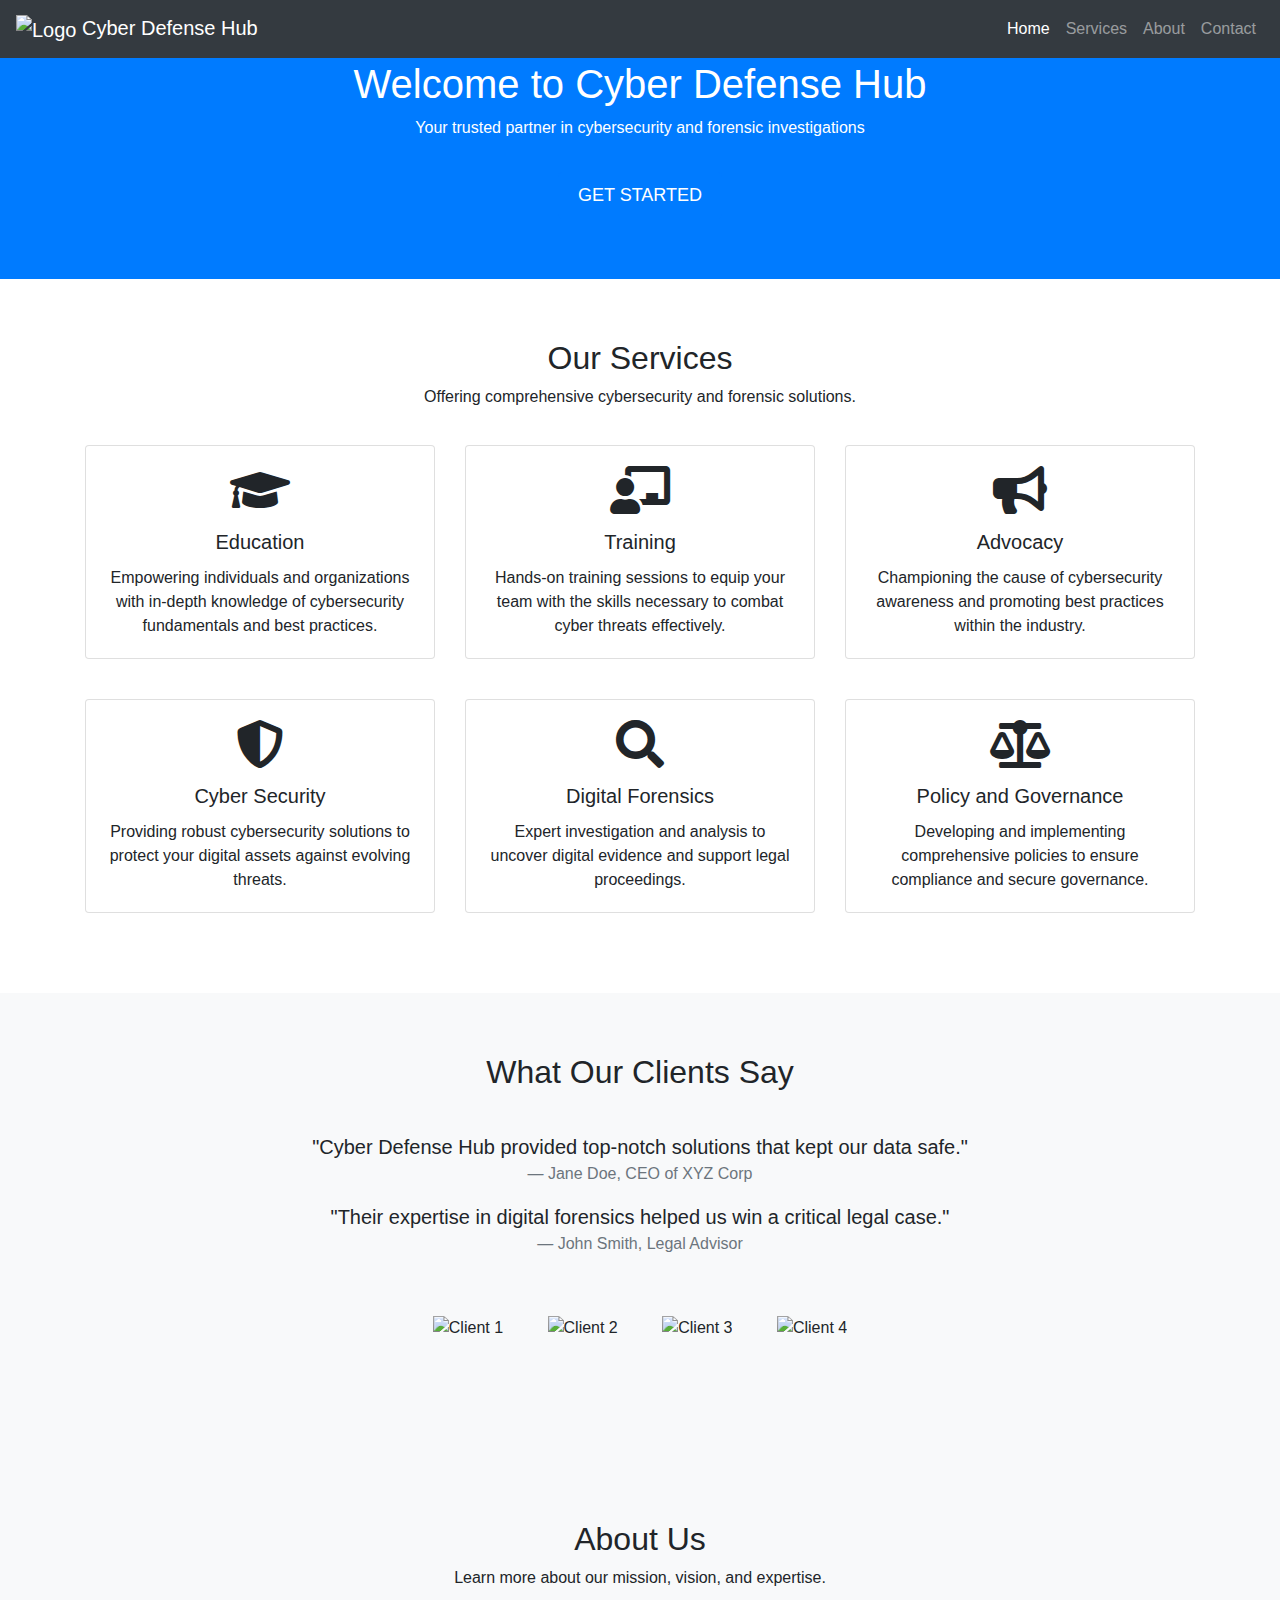
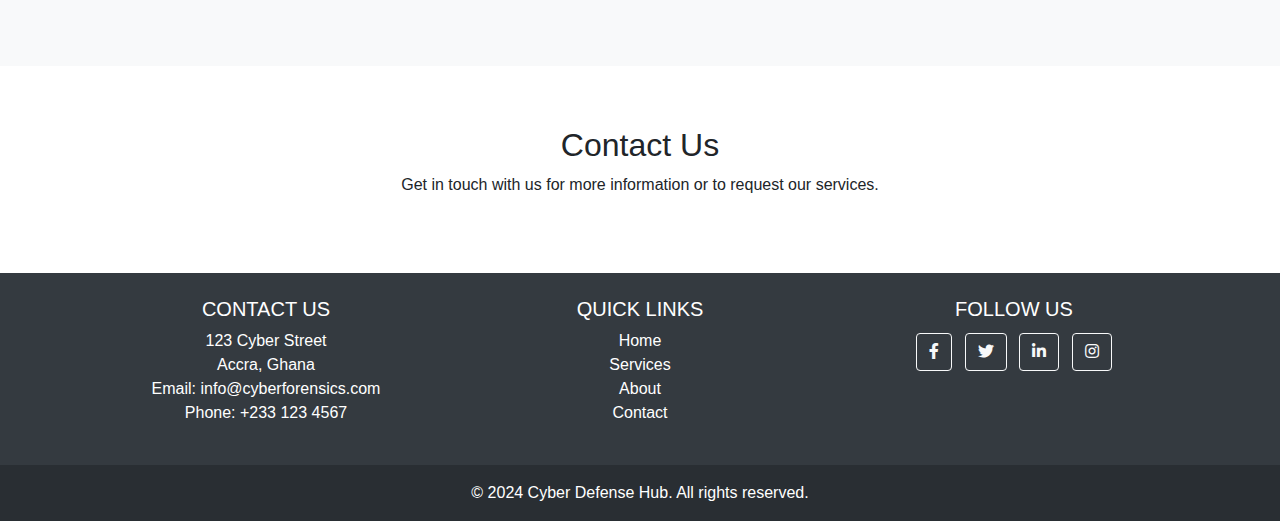
==== index.html @ 9f2978d5 "Updated main files" ====
<!DOCTYPE html>
<html lang="en">
<head>
    <meta charset="UTF-8">
    <meta name="viewport" content="width=device-width, initial-scale=1.0">
    <title>Cyber Defense Hub</title>
    <link rel="stylesheet" href="https://stackpath.bootstrapcdn.com/bootstrap/4.5.2/css/bootstrap.min.css">
    <link rel="stylesheet" href="https://cdnjs.cloudflare.com/ajax/libs/font-awesome/5.15.3/css/all.min.css">
    <link rel="stylesheet" href="style.css">

</head>
<body data-spy="scroll" data-target="#navbar" data-offset="70">

    <!-- Navbar -->
    <nav id="navbar" class="navbar navbar-expand-lg navbar-dark bg-dark fixed-top">
        <a class="navbar-brand" href="#"><img src="your-logo.png" alt="Logo" width="30" height="30"> Cyber Defense Hub</a>
        <button class="navbar-toggler" type="button" data-toggle="collapse" data-target="#navbarNav" aria-controls="navbarNav" aria-expanded="false" aria-label="Toggle navigation">
            <span class="navbar-toggler-icon"></span>
        </button>
        <div class="collapse navbar-collapse" id="navbarNav">
            <ul class="navbar-nav ml-auto">
                <li class="nav-item"><a class="nav-link" href="#home">Home</a></li>
                <li class="nav-item"><a class="nav-link" href="#services">Services</a></li>
                <li class="nav-item"><a class="nav-link" href="#about">About</a></li>
                <li class="nav-item"><a class="nav-link" href="#contact">Contact</a></li>
            </ul>
        </div>
    </nav>

    <!-- Sections -->
    <section id="home" class="bg-primary text-white text-center">
        <div class="container">
            <h1>Welcome to Cyber Defense Hub</h1>
            <p>Your trusted partner in cybersecurity and forensic investigations</p>
            <button class="cta-button mt-3">Get Started</button>
        </div>
    </section>
    <section id="services" class="text-center">
        <div class="container">
            <h2>Our Services</h2>
            <p>Offering comprehensive cybersecurity and forensic solutions.</p>
            <div class="row">
                <div class="col-md-4">
                    <div class="card">
                        <div class="card-body">
                            <i class="fas fa-graduation-cap fa-3x mb-3"></i>
                            <h5 class="card-title">Education</h5>
                            <p class="card-text">Empowering individuals and organizations with in-depth knowledge of cybersecurity fundamentals and best practices.</p>
                        </div>
                    </div>
                </div>
                <div class="col-md-4">
                    <div class="card">
                        <div class="card-body">
                            <i class="fas fa-chalkboard-teacher fa-3x mb-3"></i>
                            <h5 class="card-title">Training</h5>
                            <p class="card-text">Hands-on training sessions to equip your team with the skills necessary to combat cyber threats effectively.</p>
                        </div>
                    </div>
                </div>
                <div class="col-md-4">
                    <div class="card">
                        <div class="card-body">
                            <i class="fas fa-bullhorn fa-3x mb-3"></i>
                            <h5 class="card-title">Advocacy</h5>
                            <p class="card-text">Championing the cause of cybersecurity awareness and promoting best practices within the industry.</p>
                        </div>
                    </div>
                </div>
                <div class="col-md-4">
                    <div class="card">
                        <div class="card-body">
                            <i class="fas fa-shield-alt fa-3x mb-3"></i>
                            <h5 class="card-title">Cyber Security</h5>
                            <p class="card-text">Providing robust cybersecurity solutions to protect your digital assets against evolving threats.</p>
                        </div>
                    </div>
                </div>
                <div class="col-md-4">
                    <div class="card">
                        <div class="card-body">
                            <i class="fas fa-search fa-3x mb-3"></i>
                            <h5 class="card-title">Digital Forensics</h5>
                            <p class="card-text">Expert investigation and analysis to uncover digital evidence and support legal proceedings.</p>
                        </div>
                    </div>
                </div>
                <div class="col-md-4">
                    <div class="card">
                        <div class="card-body">
                            <i class="fas fa-balance-scale fa-3x mb-3"></i>
                            <h5 class="card-title">Policy and Governance</h5>
                            <p class="card-text">Developing and implementing comprehensive policies to ensure compliance and secure governance.</p>
                        </div>
                    </div>
                </div>
            </div>
        </div>
    </section>

     <!-- Social Proof -->
     <section id="social-proof" class="text-center bg-light">
        <div class="container">
            <h2>What Our Clients Say</h2>
            <div class="testimonials">
                <blockquote class="blockquote">
                    <p class="mb-0">"Cyber Defense Hub provided top-notch solutions that kept our data safe."</p>
                    <footer class="blockquote-footer">Jane Doe, CEO of XYZ Corp</footer>
                </blockquote>
                <blockquote class="blockquote">
                    <p class="mb-0">"Their expertise in digital forensics helped us win a critical legal case."</p>
                    <footer class="blockquote-footer">John Smith, Legal Advisor</footer>
                </blockquote>
            </div>
            <div class="client-logos">
                <img src="client-logo1.png" alt="Client 1">
                <img src="client-logo2.png" alt="Client 2">
                <img src="client-logo3.png" alt="Client 3">
                <img src="client-logo4.png" alt="Client 4">
            </div>
        </div>
    </section>

    <section id="about" class="bg-light text-center">
        <div class="container">
            <h2>About Us</h2>
            <p>Learn more about our mission, vision, and expertise.</p>
            <!-- Add more details here -->
        </div>
    </section>
    <section id="contact" class="text-center">
        <div class="container">
            <h2>Contact Us</h2>
            <p>Get in touch with us for more information or to request our services.</p>
            <!-- Add more details here -->
        </div>
    </section>

    <!-- Footer -->
<footer class="bg-dark text-white text-center text-lg-start">
    <div class="container p-4">
        <div class="row">
            <!-- Contact Information -->
            <div class="col-lg-4 col-md-6 mb-4 mb-md-0">
                <h5 class="text-uppercase">Contact Us</h5>
                <p>
                    123 Cyber Street<br>
                    Accra, Ghana<br>
                    Email: info@cyberforensics.com<br>
                    Phone: +233 123 4567
                </p>
            </div>

            <!-- Quick Links -->
            <div class="col-lg-4 col-md-6 mb-4 mb-md-0">
                <h5 class="text-uppercase">Quick Links</h5>
                <ul class="list-unstyled mb-0">
                    <li><a href="#home" class="text-white">Home</a></li>
                    <li><a href="#services" class="text-white">Services</a></li>
                    <li><a href="#about" class="text-white">About</a></li>
                    <li><a href="#contact" class="text-white">Contact</a></li>
                </ul>
            </div>

            <!-- Social Media Links -->
            <div class="col-lg-4 col-md-12 mb-4 mb-md-0">
                <h5 class="text-uppercase">Follow Us</h5>
                <a href="#" class="btn btn-outline-light btn-floating m-1" role="button"><i class="fab fa-facebook-f"></i></a>
                <a href="#" class="btn btn-outline-light btn-floating m-1" role="button"><i class="fab fa-twitter"></i></a>
                <a href="#" class="btn btn-outline-light btn-floating m-1" role="button"><i class="fab fa-linkedin-in"></i></a>
                <a href="#" class="btn btn-outline-light btn-floating m-1" role="button"><i class="fab fa-instagram"></i></a>
            </div>
        </div>
    </div>

    <div class="text-center p-3" style="background-color: rgba(0, 0, 0, 0.2);">
        © 2024 Cyber Defense Hub. All rights reserved.
    </div>
</footer>

<!-- FontAwesome -->
<script src="https://kit.fontawesome.com/a076d05399.js" crossorigin="anonymous"></script>

    <!-- Bootstrap JS and dependencies -->
    <script src="https://code.jquery.com/jquery-3.5.1.slim.min.js"></script>
    <script src="https://cdn.jsdelivr.net/npm/@popperjs/core@2.9.2/dist/umd/popper.min.js"></script>
    <script src="https://stackpath.bootstrapcdn.com/bootstrap/4.5.2/js/bootstrap.min.js"></script>
</body>
</html>
---- style.css ----
body {
    position: relative;
}
section {
    padding: 60px 0;
}
.card {
    margin: 20px 0;
}
.cta-button {
    background-color: #007bff;
    color: white;
    padding: 10px 20px;
    font-size: 18px;
    border: none;
    border-radius: 5px;
    text-transform: uppercase;
}
.testimonials, .client-logos {
    margin: 40px 0;
}
.client-logos img {
    max-width: 100px;
    margin: 20px;
}
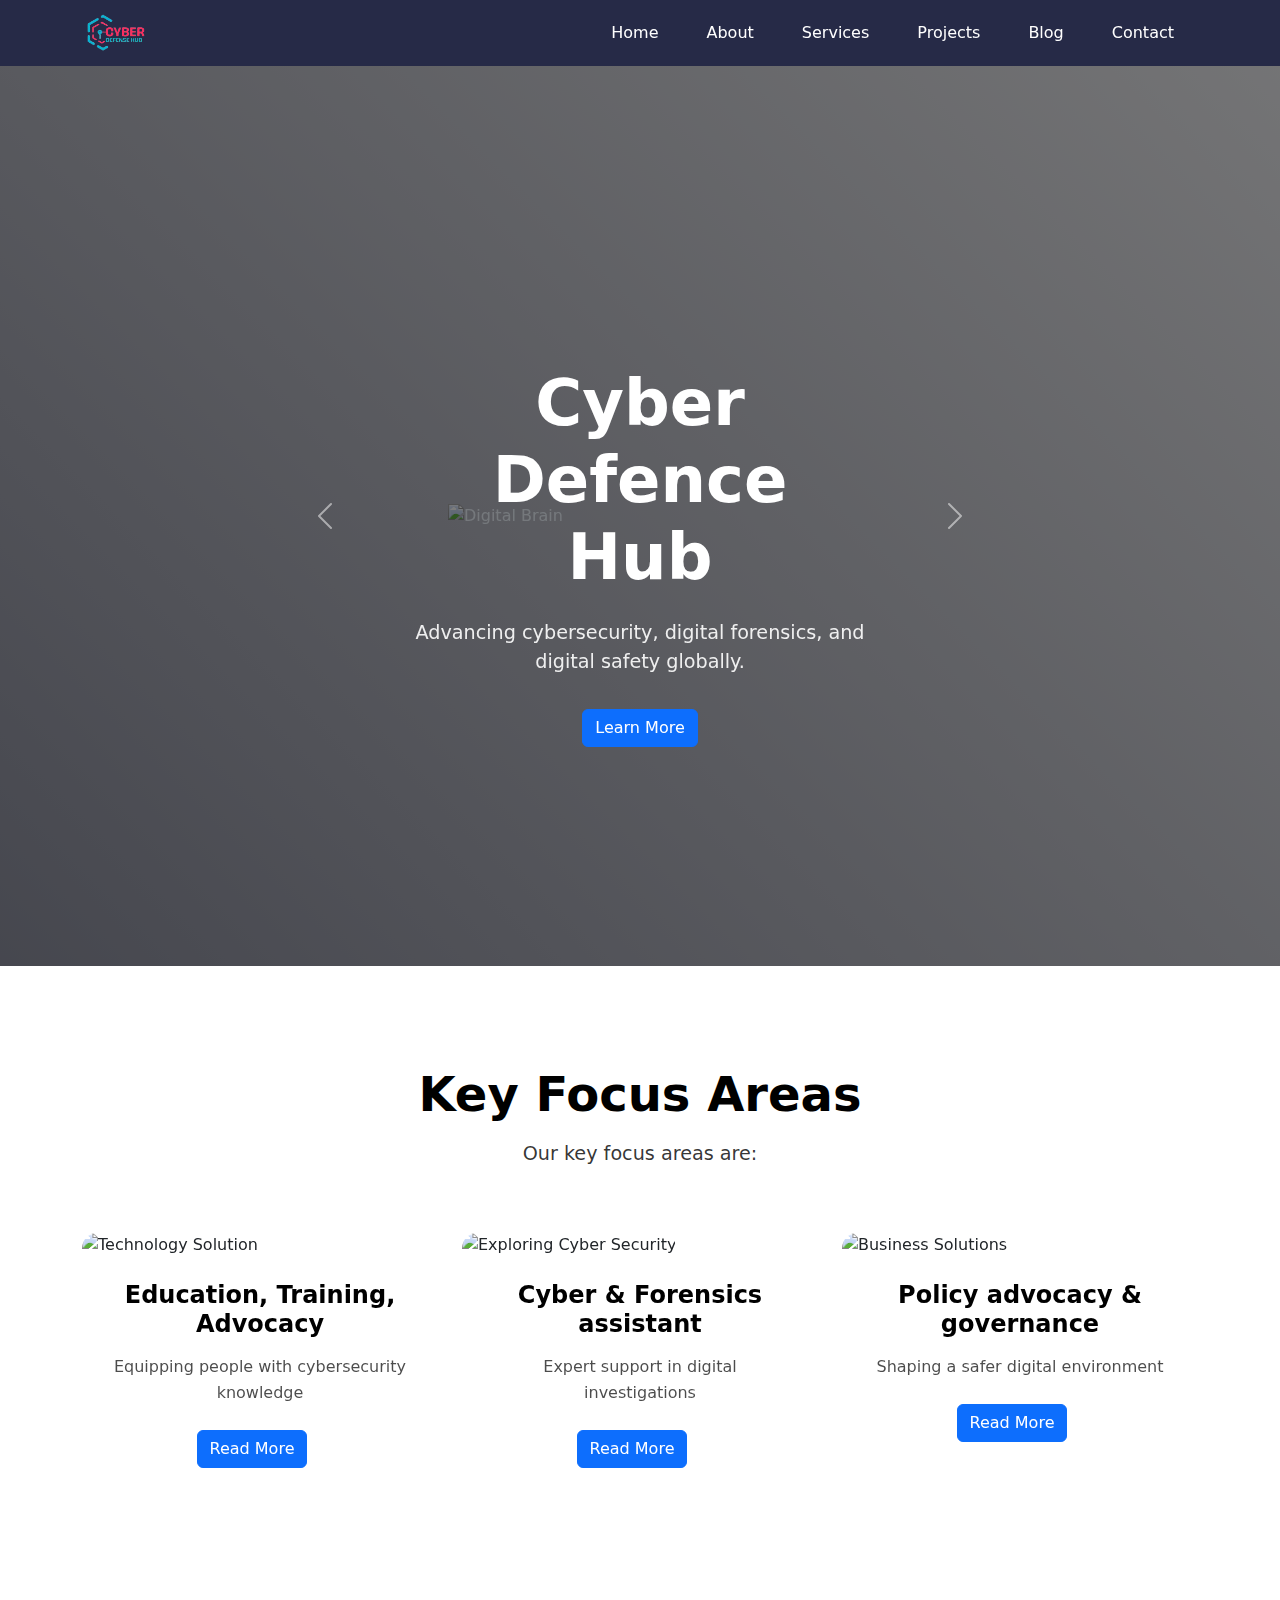
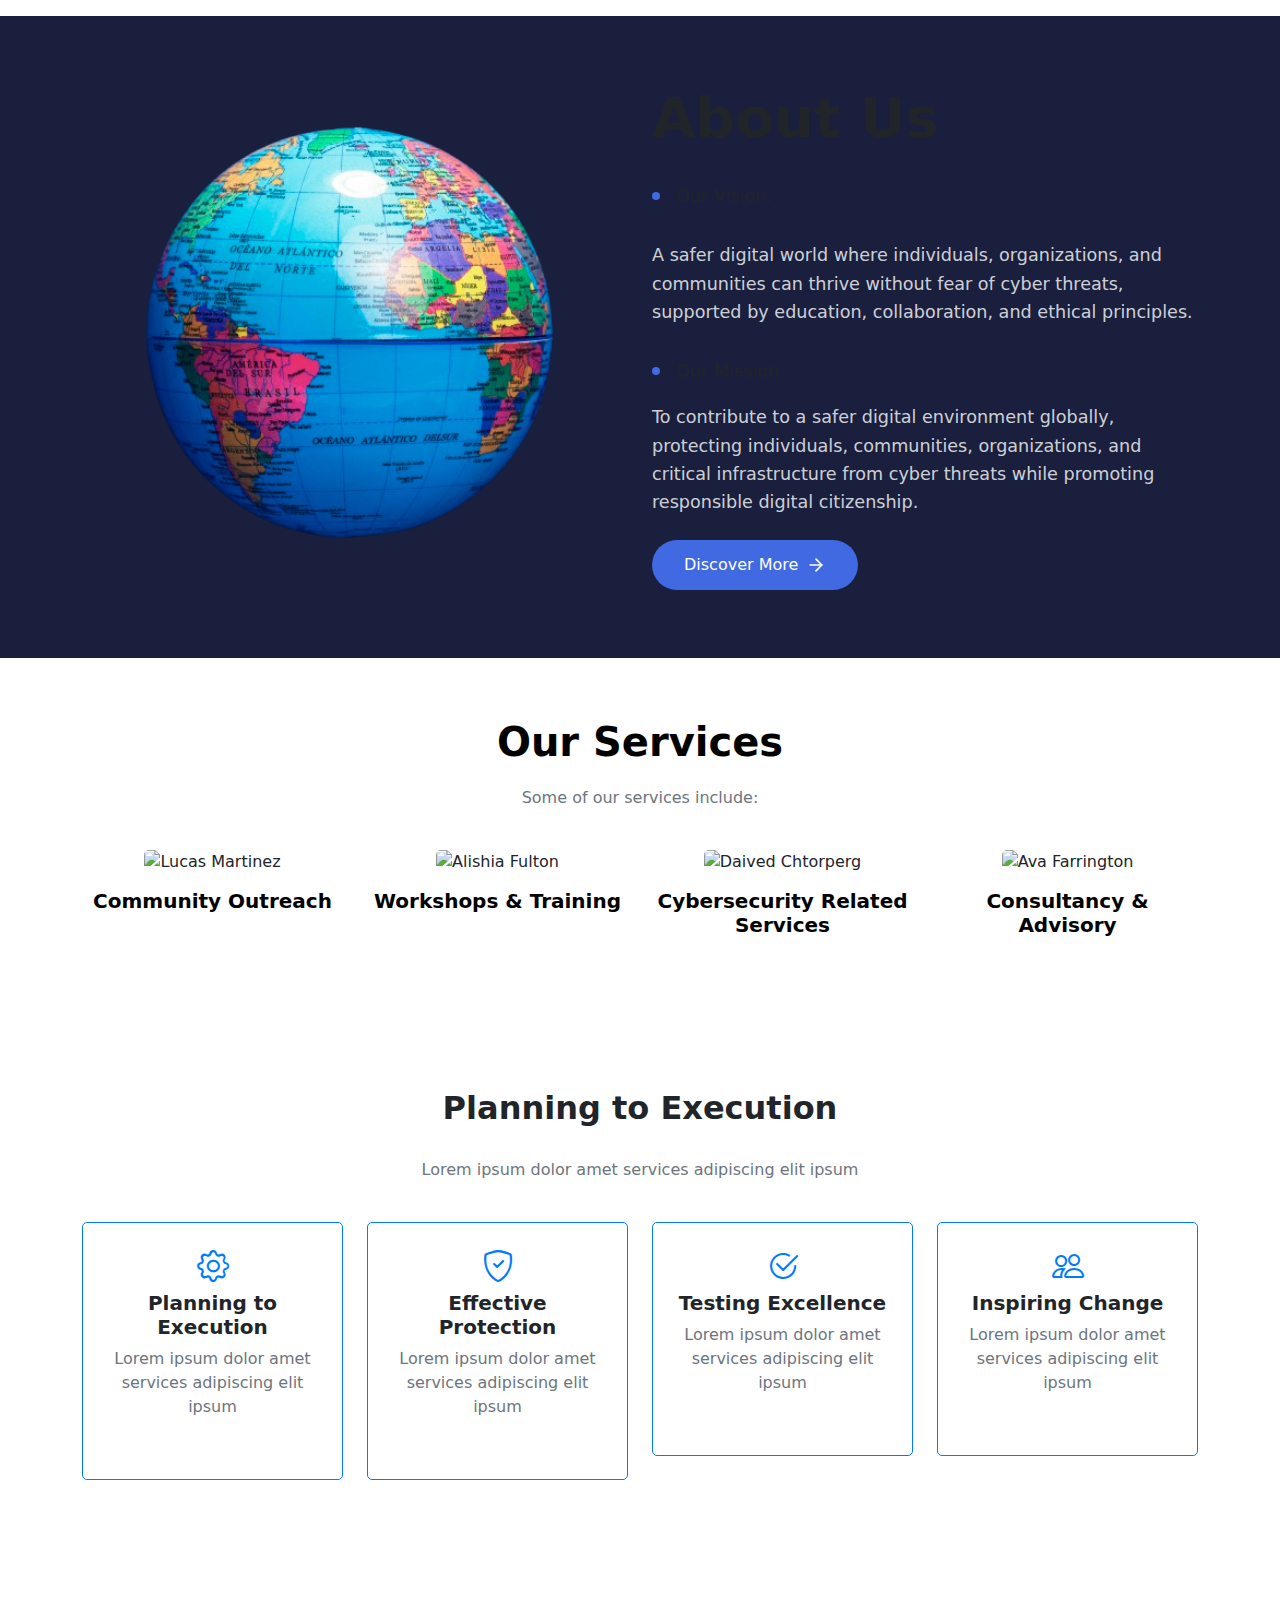
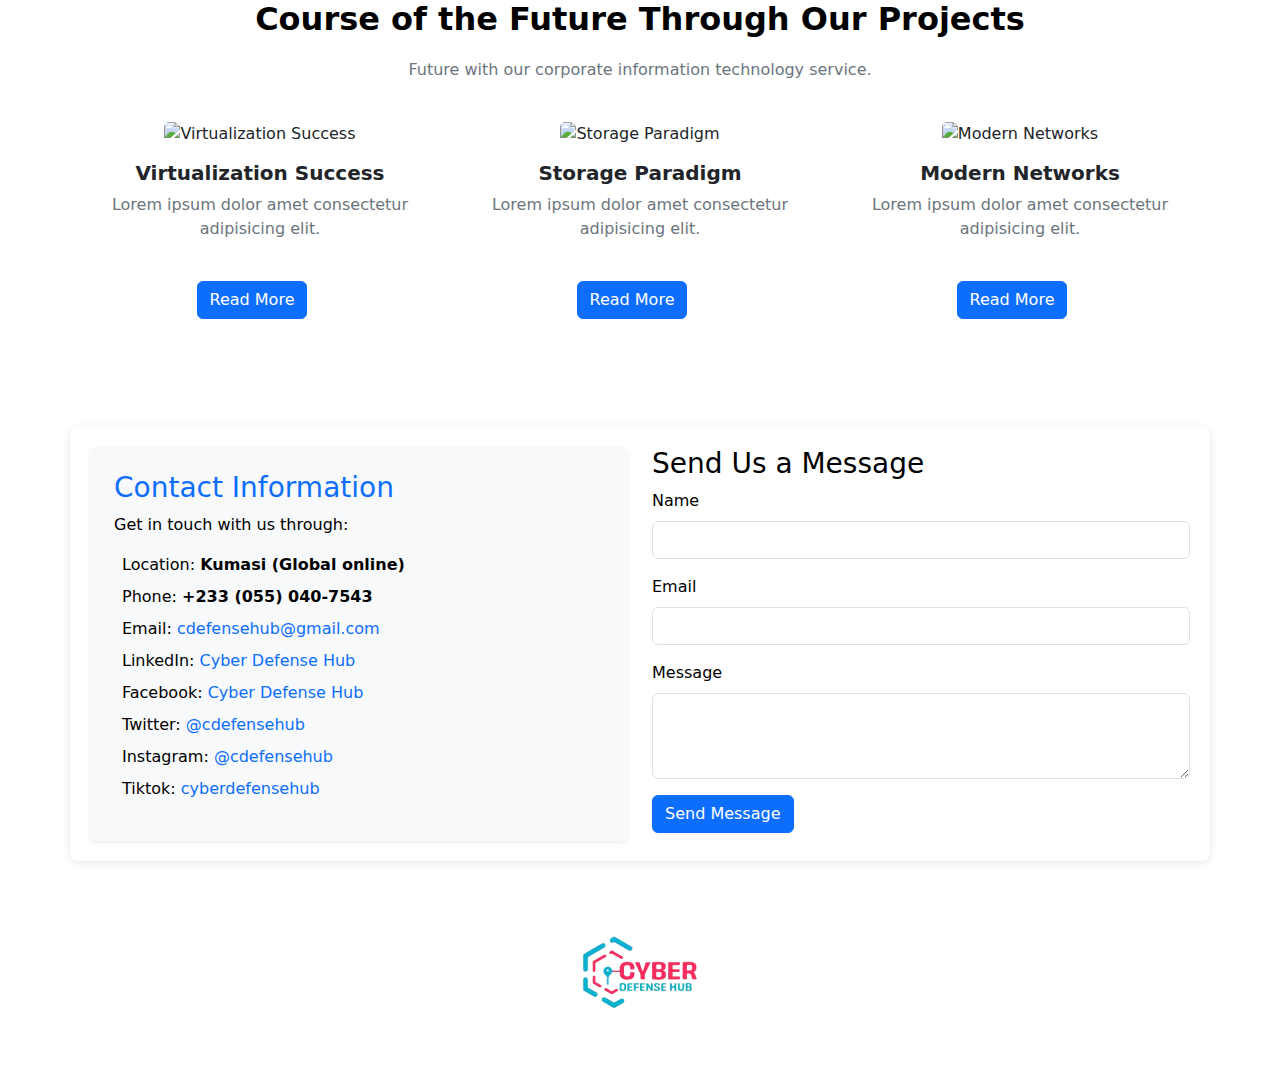
==== commit 6ff1a461: "Updated name of index file" ====
--- a/index.html
+++ b/index.html
@@ -1,189 +1,460 @@
 <!DOCTYPE html>
 <html lang="en">
+
 <head>
     <meta charset="UTF-8">
     <meta name="viewport" content="width=device-width, initial-scale=1.0">
-    <title>Cyber Defense Hub</title>
-    <link rel="stylesheet" href="https://stackpath.bootstrapcdn.com/bootstrap/4.5.2/css/bootstrap.min.css">
-    <link rel="stylesheet" href="https://cdnjs.cloudflare.com/ajax/libs/font-awesome/5.15.3/css/all.min.css">
+    <title>Cyber Defence Hub - Protecting Digital Futures</title>
+    <!-- Bootstrap CSS -->
+    <link href="https://cdn.jsdelivr.net/npm/bootstrap@5.3.0/dist/css/bootstrap.min.css" rel="stylesheet">
+    <!-- Custom CSS -->
     <link rel="stylesheet" href="style.css">
-
+    <!-- Add Quicksand Font -->
+    <link href="https://fonts.googleapis.com/css2?family=Quicksand:wght@300;400;500;700&display=swap" rel="stylesheet">
+
+    </style>
 </head>
-<body data-spy="scroll" data-target="#navbar" data-offset="70">
-
-    <!-- Navbar -->
-    <nav id="navbar" class="navbar navbar-expand-lg navbar-dark bg-dark fixed-top">
-        <a class="navbar-brand" href="#"><img src="your-logo.png" alt="Logo" width="30" height="30"> Cyber Defense Hub</a>
-        <button class="navbar-toggler" type="button" data-toggle="collapse" data-target="#navbarNav" aria-controls="navbarNav" aria-expanded="false" aria-label="Toggle navigation">
-            <span class="navbar-toggler-icon"></span>
+
+<body>
+    <!-- Navigation -->
+    <nav class="navbar navbar-expand-lg navbar-dark">
+        <div class="container">
+            <a class="navbar-brand" href="#">
+                <img src="img/logo.png" alt="Cyber Defence Hub Logo">
+            </a>
+            <button class="navbar-toggler" type="button" data-bs-toggle="collapse" data-bs-target="#navbarNav">
+                <span class="navbar-toggler-icon"></span>
+            </button>
+            <div class="collapse navbar-collapse" id="navbarNav">
+                <ul class="navbar-nav ms-auto">
+                    <li class="nav-item">
+                        <a class="nav-link active" href="#">Home</a>
+                    </li>
+                    <li class="nav-item">
+                        <a class="nav-link" href="#about-section">About</a>
+                    </li>
+                    <li class="nav-item">
+                        <a class="nav-link" href="#services-section">Services</a>
+                    </li>
+                    <li class="nav-item">
+                        <a class="nav-link" href="#projects-section">Projects</a>
+                    </li>
+                    <li class="nav-item">
+                        <a class="nav-link" href="#">Blog</a>
+                    </li>
+                    <li class="nav-item">
+                        <a class="nav-link" href="#contact-section">Contact</a>
+                    </li>
+                </ul>
+            </div>
+        </div>
+    </nav>
+
+    <!-- Hero Section -->
+    <!-- Include Bootstrap CSS -->
+<link href="https://cdn.jsdelivr.net/npm/bootstrap@5.3.0-alpha1/dist/css/bootstrap.min.css" rel="stylesheet">
+
+<!-- Hero Section -->
+<section class="hero-section">
+    <div class="circuit-overlay"></div>
+    <div class="overlay"></div>
+
+    <!-- Carousel -->
+    <div id="heroCarousel" class="carousel slide" data-bs-ride="carousel" data-bs-interval="1000">
+        <!-- Carousel Indicators -->
+        <div class="carousel-indicators">
+            <button type="button" data-bs-target="#heroCarousel" data-bs-slide-to="0" class="active" aria-current="true" aria-label="Slide 1"></button>
+            <button type="button" data-bs-target="#heroCarousel" data-bs-slide-to="1" aria-label="Slide 2"></button>
+            <button type="button" data-bs-target="#heroCarousel" data-bs-slide-to="2" aria-label="Slide 3"></button>
+        </div>
+
+        <!-- Carousel Slides -->
+        <!-- Carousel Slides -->
+<div class="carousel-inner">
+    <!-- Slide 1 -->
+    <div class="carousel-item active">
+        <div class="container text-center text-white">
+            <div class="container" style="position: relative; z-index: 2;">
+                <div class="row justify-content-center">
+                    <div class="col-lg-8 hero-content text-center">
+                        <h1 class="hero-title">Cyber Defence Hub</h1>
+                        <p class="hero-subtitle">Advancing cybersecurity, digital forensics, and digital safety globally.</p>
+                        <button class="btn btn-primary">Learn More</button>
+                    </div>
+                </div>
+            </div>
+        </div>
+    </div>
+
+    <!-- Slide 2 -->
+    <div class="carousel-item">
+        <div class="container text-center text-white">
+            <div class="container" style="position: relative; z-index: 2;">
+                <div class="row justify-content-center">
+                    <div class="col-lg-8 hero-content text-center">
+                        <h1 class="hero-title">Empower Businesses</h1>
+                        <p class="hero-subtitle">We help businesses stay secure in the digital landscape with innovative solutions.</p>
+                        <button class="btn btn-primary">Join Us</button>
+                    </div>
+                </div>
+            </div>
+        </div>
+    </div>
+
+    <!-- Slide 3 -->
+    <div class="carousel-item">
+        <div class="container text-center text-white">
+            <div class="container" style="position: relative; z-index: 2;">
+                <div class="row justify-content-center">
+                    <div class="col-lg-8 hero-content text-center">
+                        <h1 class="hero-title">Building Digital Resilience</h1>
+                        <p class="hero-subtitle">Empowering communities to navigate the complexities of the digital world.</p>
+                        <button class="btn btn-primary">Contact Us</button>
+                    </div>
+                </div>
+            </div>
+        </div>
+    </div>
+</div>
+        <!-- Carousel Controls -->
+        <button class="carousel-control-prev" type="button" data-bs-target="#heroCarousel" data-bs-slide="prev">
+            <span class="carousel-control-prev-icon" aria-hidden="true"></span>
+            <span class="visually-hidden">Previous</span>
         </button>
-        <div class="collapse navbar-collapse" id="navbarNav">
-            <ul class="navbar-nav ml-auto">
-                <li class="nav-item"><a class="nav-link" href="#home">Home</a></li>
-                <li class="nav-item"><a class="nav-link" href="#services">Services</a></li>
-                <li class="nav-item"><a class="nav-link" href="#about">About</a></li>
-                <li class="nav-item"><a class="nav-link" href="#contact">Contact</a></li>
-            </ul>
-        </div>
-    </nav>
-
-    <!-- Sections -->
-    <section id="home" class="bg-primary text-white text-center">
-        <div class="container">
-            <h1>Welcome to Cyber Defense Hub</h1>
-            <p>Your trusted partner in cybersecurity and forensic investigations</p>
-            <button class="cta-button mt-3">Get Started</button>
-        </div>
-    </section>
-    <section id="services" class="text-center">
-        <div class="container">
-            <h2>Our Services</h2>
-            <p>Offering comprehensive cybersecurity and forensic solutions.</p>
+        <button class="carousel-control-next" type="button" data-bs-target="#heroCarousel" data-bs-slide="next">
+            <span class="carousel-control-next-icon" aria-hidden="true"></span>
+            <span class="visually-hidden">Next</span>
+        </button>
+    </div>
+
+    <img src="path-to-brain-image.png" alt="Digital Brain" class="floating-brain">
+</section>
+
+<!-- Include Bootstrap JS -->
+<script src="https://cdn.jsdelivr.net/npm/bootstrap@5.3.0-alpha1/dist/js/bootstrap.bundle.min.js"></script>
+
+
+    <!-- Solutions Showcase Section -->
+    <section class="solutions-showcase">
+        <div class="container">
+            <!-- Section Header -->
+            <div class="section-header">
+                <h2 style="color: black;">Key Focus Areas</h2>
+                <p>Our key focus areas are:</p>
+            </div>
+
+            <!-- Solutions Grid -->
             <div class="row">
-                <div class="col-md-4">
-                    <div class="card">
-                        <div class="card-body">
-                            <i class="fas fa-graduation-cap fa-3x mb-3"></i>
-                            <h5 class="card-title">Education</h5>
-                            <p class="card-text">Empowering individuals and organizations with in-depth knowledge of cybersecurity fundamentals and best practices.</p>
+                <!-- Solution Card 1 -->
+                <div class="col-lg-4 col-md-6 mb-4">
+                    <div class="solution-card">
+                        <img src="https://via.placeholder.com/400x200" alt="Technology Solution" class="solution-image">
+                        <div class="solution-content">
+                            <h3>Education, Training, Advocacy</h3>
+                            <p>Equipping people with cybersecurity knowledge</p>
+                            <button class="btn btn-primary me-3">Read More</button>
+
                         </div>
                     </div>
                 </div>
-                <div class="col-md-4">
-                    <div class="card">
-                        <div class="card-body">
-                            <i class="fas fa-chalkboard-teacher fa-3x mb-3"></i>
-                            <h5 class="card-title">Training</h5>
-                            <p class="card-text">Hands-on training sessions to equip your team with the skills necessary to combat cyber threats effectively.</p>
+
+                <!-- Solution Card 2 -->
+                <div class="col-lg-4 col-md-6 mb-4">
+                    <div class="solution-card">
+                        <img src="https://via.placeholder.com/400x200" alt="Exploring Cyber Security"
+                            class="solution-image">
+                        <div class="solution-content">
+                            <h3>Cyber & Forensics assistant</h3>
+                            <p>Expert support in digital investigations</p>
+                            <button class="btn btn-primary me-3">Read More</button>
+
                         </div>
                     </div>
                 </div>
-                <div class="col-md-4">
-                    <div class="card">
-                        <div class="card-body">
-                            <i class="fas fa-bullhorn fa-3x mb-3"></i>
-                            <h5 class="card-title">Advocacy</h5>
-                            <p class="card-text">Championing the cause of cybersecurity awareness and promoting best practices within the industry.</p>
+
+                <!-- Solution Card 3 -->
+                <div class="col-lg-4 col-md-6 mb-4">
+                    <div class="solution-card">
+                        <img src="https://via.placeholder.com/400x200" alt="Business Solutions" class="solution-image">
+                        <div class="solution-content">
+                            <h3>Policy advocacy & governance</h3>
+                            <p>Shaping a safer digital environment</p>
+                            <button class="btn btn-primary me-3">Read More</button>
+
                         </div>
                     </div>
                 </div>
-                <div class="col-md-4">
-                    <div class="card">
-                        <div class="card-body">
-                            <i class="fas fa-shield-alt fa-3x mb-3"></i>
-                            <h5 class="card-title">Cyber Security</h5>
-                            <p class="card-text">Providing robust cybersecurity solutions to protect your digital assets against evolving threats.</p>
+            </div>
+        </div>
+    </section>
+
+    <!-- Features Section -->
+    <section class="features-section py-5" id="about-section">
+        <div class="container">
+            <div class="row align-items-center">
+                <!-- Left Column - Globe Visual -->
+                <div class="col-lg-6 mb-4 mb-lg-0">
+                    <div class="globe-visual">
+                        <img src="img/globe.png" alt="Global Technology" class="globe-image">
+                    </div>
+                </div>
+
+                <!-- Right Column - Content -->
+                <div class="col-lg-6 features-content">
+                    <h2>About Us</h2>
+                    <ul class="feature-list">
+                        <li class="feature-item">Our Vision.</li>
+                    </ul>
+                    <p>A safer digital world where individuals, organizations, and communities can thrive without fear
+                        of cyber threats, supported by education, collaboration, and ethical principles.</p>
+                    <ul class="feature-list"></ul>
+                    <li class="feature-item">Our Mission.</li>
+                    </ul>
+                    <p class="mb-4">To contribute to a safer digital environment globally, protecting individuals,
+                        communities, organizations, and critical infrastructure from cyber threats while promoting
+                        responsible digital citizenship.</p>
+
+                    <a href="#" class="btn-discover">
+                        Discover More
+                        <svg xmlns="http://www.w3.org/2000/svg" width="20" height="20" viewBox="0 0 24 24" fill="none"
+                            stroke="currentColor" stroke-width="2" stroke-linecap="round" stroke-linejoin="round">
+                            <line x1="5" y1="12" x2="19" y2="12"></line>
+                            <polyline points="12 5 19 12 12 19"></polyline>
+                        </svg>
+                    </a>
+                </div>
+            </div>
+        </div>
+    </section>
+
+    
+    <!-- Team Section -->
+    <section class="team-section" id="services-section">
+        <div class="container">
+            <h1 style="color: black;">Our Services</h1>
+            <p>Some of our services include: </p>
+
+            <div class="row">
+                <div class="col-lg-3 col-md-6 col-sm-12 mb-4">
+                    <div class="team-card">
+                        <img src="https://via.placeholder.com/300" alt="Lucas Martinez">
+                        <h5 style="color: black;">Community Outreach</h5>
+                        <!-- <p>Digital literacy programs</p> -->
+                    </div>
+                </div>
+                <div class="col-lg-3 col-md-6 col-sm-12 mb-4">
+                    <div class="team-card">
+                        <img src="https://via.placeholder.com/300" alt="Alishia Fulton">
+                        <h5 style="color: black;">Workshops & Training</h5>
+                        <!-- <p>Cybersecurity workshops and training</p> -->
+                    </div>
+                </div>
+                <div class="col-lg-3 col-md-6 col-sm-12 mb-4">
+                    <div class="team-card">
+                        <img src="https://via.placeholder.com/300" alt="Daived Chtorperg">
+                        <h5 style="color: black;">Cybersecurity Related Services</h5>
+                        <!-- <p>Penetration testing, Vulnerability assessment, Incident response, Cybersecurity awareness training, Compliance and regulatory consulting</p> -->
+
+                    </div>
+                </div>
+                <div class="col-lg-3 col-md-6 col-sm-12 mb-4">
+                    <div class="team-card">
+                        <img src="https://via.placeholder.com/300" alt="Ava Farrington">
+                        <h5 style="color: black;">Consultancy & Advisory</h5>
+                        <!-- <p>Web Designer</p> -->
+                    </div>
+                </div>
+            </div>
+        </div>
+    </section>
+
+    <!-- Planning Section -->
+    <section class="planning-section">
+        <div class="container">
+            <h1>Planning to Execution</h1>
+            <p>Lorem ipsum dolor amet services adipiscing elit ipsum</p>
+            <div class="row g-4">
+                <div class="col-lg-3 col-md-6">
+                    <div class="feature-card">
+                        <i class="bi bi-gear"></i>
+                        <h5>Planning to Execution</h5>
+                        <p>Lorem ipsum dolor amet services adipiscing elit ipsum</p>
+                    </div>
+                </div>
+                <div class="col-lg-3 col-md-6">
+                    <div class="feature-card">
+                        <i class="bi bi-shield-check"></i>
+                        <h5>Effective Protection</h5>
+                        <p>Lorem ipsum dolor amet services adipiscing elit ipsum</p>
+                    </div>
+                </div>
+                <div class="col-lg-3 col-md-6">
+                    <div class="feature-card">
+                        <i class="bi bi-check2-circle"></i>
+                        <h5>Testing Excellence</h5>
+                        <p>Lorem ipsum dolor amet services adipiscing elit ipsum</p>
+                    </div>
+                </div>
+                <div class="col-lg-3 col-md-6">
+                    <div class="feature-card">
+                        <i class="bi bi-people"></i>
+                        <h5>Inspiring Change</h5>
+                        <p>Lorem ipsum dolor amet services adipiscing elit ipsum</p>
+                    </div>
+                </div>
+            </div>
+        </div>
+    </section>
+
+    <!-- Projects Section -->
+    <section class="projects-section" id="projects-section">
+        <div class="container">
+            <h1 style="color: black;">Course of the Future Through Our Projects</h1>
+            <p>Future with our corporate information technology service.</p>
+            <div class="row g-4">
+                <div class="col-lg-4 col-md-6">
+                    <div class="project-card">
+                        <img src="https://via.placeholder.com/400x300" alt="Virtualization Success">
+                        <h5>Virtualization Success</h5>
+                        <p>Lorem ipsum dolor amet consectetur adipisicing elit.</p>
+                        <button class="btn btn-primary me-3">Read More</button>
+
+                        <!-- <a href="#">Read More →</a> -->
+                    </div>
+                </div>
+                <div class="col-lg-4 col-md-6">
+                    <div class="project-card">
+                        <img src="https://via.placeholder.com/400x300" alt="Storage Paradigm">
+                        <h5>Storage Paradigm</h5>
+                        <p>Lorem ipsum dolor amet consectetur adipisicing elit.</p>
+                        <!-- <a href="#">Read More →</a> -->
+                        <button class="btn btn-primary me-3">Read More</button>
+
+                    </div>
+                </div>
+                <div class="col-lg-4 col-md-6">
+                    <div class="project-card">
+                        <img src="https://via.placeholder.com/400x300" alt="Modern Networks">
+                        <h5>Modern Networks</h5>
+                        <p>Lorem ipsum dolor amet consectetur adipisicing elit.</p>
+                        <button class="btn btn-primary me-3">Read More</button>
+
+                        <!-- <a href="#">Read More →</a> -->
+                    </div>
+                </div>
+            </div>
+        </div>
+    </section>
+
+        <section id="contact-section">
+            <div class="container my-5"
+                style="background-color: white; padding: 20px; border-radius: 8px; box-shadow: 0 2px 10px rgba(0, 0, 0, 0.1); color: black;">
+                <div class="row">
+                    <div class="col-md-6">
+                        <div class="bg-light p-4 rounded shadow-sm">
+                            <h3 class="text-primary">Contact Information</h3>
+                            <p class="mb-3">Get in touch with us through:</p>
+                            <ul class="list-unstyled">
+                                <li class="mb-2">
+                                    <i class="fas fa-phone-alt text-success"></i>
+                                    <span class="ms-2">Location: <strong>Kumasi (Global online)</strong></span>
+                                </li>
+                                <li class="mb-2">
+                                    <i class="fas fa-phone-alt text-success"></i>
+                                    <span class="ms-2">Phone: <strong>+233 (055) 040-7543</strong></span>
+                                </li>
+                                <li class="mb-2">
+                                    <i class="fas fa-envelope text-danger"></i>
+                                    <span class="ms-2">Email: <a href="mailto:info@cdh.com"
+                                            class="text-decoration-none">cdefensehub@gmail.com</a></span>
+                                </li>
+                                <li class="mb-2">
+                                    <i class="fab fa-instagram text-danger"></i>
+                                    <span class="ms-2">LinkedIn: <a href="https://www.instagram.com/cdefensehub"
+                                            target="_blank" class="text-decoration-none">Cyber Defense Hub</a></span>
+                                <li class="mb-2">
+                                    <i class="fab fa-facebook-f text-primary"></i>
+                                    <span class="ms-2">Facebook: <a href="https://www.facebook.com/cdhofficial"
+                                            target="_blank" class="text-decoration-none">Cyber Defense Hub</a></span>
+                                </li>
+                                <li class="mb-2">
+                                    <i class="fab fa-twitter text-info"></i>
+                                    <span class="ms-2">Twitter: <a href="https://www.twitter.com/cdhofficial"
+                                            target="_blank" class="text-decoration-none">@cdefensehub</a></span>
+                                </li>
+                                <li class="mb-2">
+                                    <i class="fab fa-instagram text-danger"></i>
+                                    <span class="ms-2">Instagram: <a href="https://www.instagram.com/cdefensehub"
+                                            target="_blank" class="text-decoration-none">@cdefensehub</a></span>
+                                </li>
+                                <li class="mb-2">
+                                    <i class="fab fa-instagram text-danger"></i>
+                                    <span class="ms-2">Tiktok: <a href="https://www.instagram.com/cdefensehub"
+                                            target="_blank" class="text-decoration-none">cyberdefensehub</a></span>
+                                </li>
+                            </ul>
                         </div>
                     </div>
-                </div>
-                <div class="col-md-4">
-                    <div class="card">
-                        <div class="card-body">
-                            <i class="fas fa-search fa-3x mb-3"></i>
-                            <h5 class="card-title">Digital Forensics</h5>
-                            <p class="card-text">Expert investigation and analysis to uncover digital evidence and support legal proceedings.</p>
-                        </div>
-                    </div>
-                </div>
-                <div class="col-md-4">
-                    <div class="card">
-                        <div class="card-body">
-                            <i class="fas fa-balance-scale fa-3x mb-3"></i>
-                            <h5 class="card-title">Policy and Governance</h5>
-                            <p class="card-text">Developing and implementing comprehensive policies to ensure compliance and secure governance.</p>
-                        </div>
-                    </div>
-                </div>
-            </div>
-        </div>
-    </section>
-
-     <!-- Social Proof -->
-     <section id="social-proof" class="text-center bg-light">
-        <div class="container">
-            <h2>What Our Clients Say</h2>
-            <div class="testimonials">
-                <blockquote class="blockquote">
-                    <p class="mb-0">"Cyber Defense Hub provided top-notch solutions that kept our data safe."</p>
-                    <footer class="blockquote-footer">Jane Doe, CEO of XYZ Corp</footer>
-                </blockquote>
-                <blockquote class="blockquote">
-                    <p class="mb-0">"Their expertise in digital forensics helped us win a critical legal case."</p>
-                    <footer class="blockquote-footer">John Smith, Legal Advisor</footer>
-                </blockquote>
-            </div>
-            <div class="client-logos">
-                <img src="client-logo1.png" alt="Client 1">
-                <img src="client-logo2.png" alt="Client 2">
-                <img src="client-logo3.png" alt="Client 3">
-                <img src="client-logo4.png" alt="Client 4">
-            </div>
-        </div>
-    </section>
-
-    <section id="about" class="bg-light text-center">
-        <div class="container">
-            <h2>About Us</h2>
-            <p>Learn more about our mission, vision, and expertise.</p>
-            <!-- Add more details here -->
-        </div>
-    </section>
-    <section id="contact" class="text-center">
-        <div class="container">
-            <h2>Contact Us</h2>
-            <p>Get in touch with us for more information or to request our services.</p>
-            <!-- Add more details here -->
-        </div>
-    </section>
-
-    <!-- Footer -->
-<footer class="bg-dark text-white text-center text-lg-start">
-    <div class="container p-4">
-        <div class="row">
-            <!-- Contact Information -->
-            <div class="col-lg-4 col-md-6 mb-4 mb-md-0">
-                <h5 class="text-uppercase">Contact Us</h5>
-                <p>
-                    123 Cyber Street<br>
-                    Accra, Ghana<br>
-                    Email: info@cyberforensics.com<br>
-                    Phone: +233 123 4567
-                </p>
-            </div>
-
-            <!-- Quick Links -->
-            <div class="col-lg-4 col-md-6 mb-4 mb-md-0">
-                <h5 class="text-uppercase">Quick Links</h5>
-                <ul class="list-unstyled mb-0">
-                    <li><a href="#home" class="text-white">Home</a></li>
-                    <li><a href="#services" class="text-white">Services</a></li>
-                    <li><a href="#about" class="text-white">About</a></li>
-                    <li><a href="#contact" class="text-white">Contact</a></li>
-                </ul>
-            </div>
-
-            <!-- Social Media Links -->
-            <div class="col-lg-4 col-md-12 mb-4 mb-md-0">
-                <h5 class="text-uppercase">Follow Us</h5>
-                <a href="#" class="btn btn-outline-light btn-floating m-1" role="button"><i class="fab fa-facebook-f"></i></a>
-                <a href="#" class="btn btn-outline-light btn-floating m-1" role="button"><i class="fab fa-twitter"></i></a>
-                <a href="#" class="btn btn-outline-light btn-floating m-1" role="button"><i class="fab fa-linkedin-in"></i></a>
-                <a href="#" class="btn btn-outline-light btn-floating m-1" role="button"><i class="fab fa-instagram"></i></a>
-            </div>
-        </div>
-    </div>
-
-    <div class="text-center p-3" style="background-color: rgba(0, 0, 0, 0.2);">
-        © 2024 Cyber Defense Hub. All rights reserved.
-    </div>
-</footer>
-
-<!-- FontAwesome -->
-<script src="https://kit.fontawesome.com/a076d05399.js" crossorigin="anonymous"></script>
-
-    <!-- Bootstrap JS and dependencies -->
-    <script src="https://code.jquery.com/jquery-3.5.1.slim.min.js"></script>
-    <script src="https://cdn.jsdelivr.net/npm/@popperjs/core@2.9.2/dist/umd/popper.min.js"></script>
-    <script src="https://stackpath.bootstrapcdn.com/bootstrap/4.5.2/js/bootstrap.min.js"></script>
+                    <div class="col-md-6">
+                        <h3>Send Us a Message</h3>
+                        <form action="/contact" method="post">
+                            <div class="mb-3">
+                                <label for="name" class="form-label">Name</label>
+                                <input type="text" class="form-control" id="name" name="name" required>
+                            </div>
+                            <div class="mb-3">
+                                <label for="email" class="form-label">Email</label>
+                                <input type="email" class="form-control" id="email" name="email" required>
+                            </div>
+                            <div class="mb-3">
+                                <label for="message" class="form-label">Message</label>
+                                <textarea class="form-control" id="message" name="message" rows="3" required></textarea>
+                            </div>
+                            <button type="submit" class="btn btn-primary">Send Message</button>
+                        </form>
+                    </div>
+                </div>
+            </div>
+        </section>
+        <!-- Footer -->
+        <footer class="text-white py-4 mt-5">
+            <div class="container">
+                <div class="row">
+                    <div class="col-md-12 text-center">
+                        <img src="img/logo.png" alt="CDH Logo" class="mb-4" height="80px">
+                    </div>
+                </div>
+                <div class="row">
+                    <div class="col-md-12 text-center">
+                        &copy; 2024 Cyber Defense Hub - All Rights Reserved.
+                    </div>
+                </div>
+            </div>
+        </footer>
+        </div>
+    </section>
+
+    <!-- Add Bootstrap Icons -->
+    <link href="https://cdn.jsdelivr.net/npm/bootstrap-icons/font/bootstrap-icons.css" rel="stylesheet">
+
+    <!-- Bootstrap JS and Popper.js -->
+    <script src="https://cdn.jsdelivr.net/npm/@popperjs/core@2.11.6/dist/umd/popper.min.js"></script>
+    <script src="https://cdn.jsdelivr.net/npm/bootstrap@5.3.0/dist/js/bootstrap.min.js"></script>
+
+    <!-- Custom JavaScript -->
+    <script>
+        // Navbar scroll effect
+        window.addEventListener('scroll', function () {
+            const navbar = document.querySelector('.navbar');
+            if (window.scrollY > 50) {
+                navbar.style.backgroundColor = 'rgba(26, 31, 61, 0.98)';
+                navbar.style.boxShadow = '0 2px 10px rgba(0,0,0,0.1)';
+            } else {
+                navbar.style.backgroundColor = 'rgba(26, 31, 61, 0.95)';
+                navbar.style.boxShadow = 'none';
+            }
+        });
+    </script>
 </body>
-</html>
+
+</html>--- a/style.css
+++ b/style.css
@@ -1,4 +1,4 @@
-body {
+/* body {
     position: relative;
 }
 section {
@@ -22,4 +22,497 @@
 .client-logos img {
     max-width: 100px;
     margin: 20px;
-}
+} */
+
+:root {
+    --primary-color: #4169e1;
+    --secondary-color: #1a1f3d;
+    --accent-color: #00f7ff;
+    --button-color: #04a9d8;
+    --main-color: #fe2761;
+}
+
+body {
+    background-color: var(--secondary-color);
+    color: white;
+    font-family: 'Quicksand', sans-serif;
+}
+
+.navbar {
+    background-color: rgba(26, 31, 61, 0.95);
+    padding: 1rem 0;
+    position: fixed;
+    width: 100%;
+    z-index: 1000;
+    transition: all 0.3s ease;
+}
+
+.navbar-brand img {
+    height: 40px;
+}
+
+.nav-link {
+    color: white !important;
+    margin: 0 1rem;
+    font-weight: 500;
+    transition: color 0.3s ease;
+}
+
+.nav-link:hover {
+    color: var(--accent-color) !important;
+}
+
+.btn-primary {
+    background-color: var(--button-color);
+    border: none;
+    padding: 0.8rem 2rem;
+    border-radius: 30px;
+    font-weight: 600;
+    transition: all 0.3s ease;
+}
+
+.btn-primary:hover {
+    background-color: #2a4cd7;
+    transform: translateY(-2px);
+}
+
+.hero-section {
+    min-height: 100vh;
+    background: linear-gradient(45deg, rgba(26, 31, 61, 0.50) 0%, rgba(26, 31, 61, 0.1) 100%),
+                url('img/hero1.jpg') center/cover;
+    display: flex;
+    align-items: center;
+    justify-content: center;
+    position: relative;
+    overflow: hidden;
+    color: aliceblue;
+}
+
+.hero-content {
+    padding-top: 80px;
+    text-align: center;
+}
+
+.hero-title {
+    font-size: 4rem;
+    font-weight: 800;
+    margin-bottom: 1.5rem;
+    line-height: 1.2;
+}
+
+.hero-subtitle {
+    font-size: 1.2rem;
+    margin-bottom: 2rem;
+    opacity: 0.9;
+}
+
+.floating-brain {
+    position: absolute;
+    right: 5%;
+    top: 50%;
+    transform: translateY(-50%);
+    width: 60%;
+    opacity: 0.9;
+    animation: float 6s ease-in-out infinite;
+}
+
+.circuit-overlay {
+    position: absolute;
+    top: 0;
+    right: 0;
+    width: 100%;
+    height: 100%;
+    background-image: url('path-to-circuit-pattern.png');
+    opacity: 0.1;
+    pointer-events: none;
+}
+
+@keyframes float {
+    0% { transform: translateY(-50%) translateX(0); }
+    50% { transform: translateY(-50%) translateX(-20px); }
+    100% { transform: translateY(-50%) translateX(0); }
+}
+
+@media (max-width: 991px) {
+    .hero-title {
+        font-size: 3rem;
+    }
+    .floating-brain {
+        width: 80%;
+        opacity: 0.3;
+    }
+}
+
+@media (max-width: 767px) {
+    .hero-title {
+        font-size: 2.5rem;
+    }
+    .navbar {
+        background-color: var(--secondary-color);
+    }
+}
+
+.overlay {
+    position: absolute;
+    top: 0;
+    left: 0;
+    width: 100%;
+    height: 100%;
+    background-color: rgba(0, 0, 0, 0.5);
+    z-index: 1;
+}
+
+.read-more {
+    color: black !important;
+}
+
+/* Solutions Showcase Section */
+.solutions-showcase {
+    background-color: white;
+    padding: 100px 0;
+    position: relative;
+}
+
+.section-header {
+    text-align: center;
+    margin-bottom: 4rem;
+}
+
+.section-header h2 {
+    font-size: 3rem;
+    font-weight: 700;
+    margin-bottom: 1rem;
+    position: relative;
+    display: inline-block;
+}
+
+.section-header h2::after {
+    content: '';
+    position: absolute;
+    top: -15px;
+    right: -15px;
+    width: 30px;
+    height: 30px;
+    background-image: url('path-to-dot-pattern.png');
+    background-size: contain;
+    opacity: 0.8;
+}
+
+.section-header p {
+    font-size: 1.2rem;
+    color: rgba(0, 0, 0, 0.8);
+    max-width: 600px;
+    margin: 0 auto;
+}
+
+.solution-card {
+    background: rgba(255, 255, 255, 0.9);
+    border-radius: 15px;
+    overflow: hidden;
+    transition: all 0.3s ease;
+    height: 100%;
+    backdrop-filter: blur(10px);
+}
+
+.solution-card:hover {
+    transform: translateY(-10px);
+    box-shadow: 0 10px 30px rgba(0, 0, 0, 0.2);
+}
+
+.solution-image {
+    width: 100%;
+    height: 250px;
+    object-fit: cover;
+    border-radius: 15px 15px 0 0;
+    transition: all 0.3s ease;
+}
+
+.solution-card:hover .solution-image {
+    transform: scale(1.05);
+}
+
+.solution-content {
+    padding: 1.5rem;
+    text-align: center;
+}
+
+.solution-content h3 {
+    font-size: 1.5rem;
+    font-weight: 600;
+    margin-bottom: 1rem;
+    color: black;
+}
+
+.solution-content p {
+    color: rgba(0, 0, 0, 0.7);
+    font-size: 1rem;
+    margin-bottom: 1.5rem;
+    line-height: 1.6;
+}
+
+.read-more {
+    color: var(--accent-color);
+    text-decoration: none;
+    font-weight: 500;
+    display: inline-flex;
+    align-items: center;
+    transition: all 0.3s ease;
+}
+
+.read-more svg {
+    margin-left: 0.5rem;
+    transition: transform 0.3s ease;
+}
+
+.read-more:hover {
+    color: black;
+}
+
+.read-more:hover svg {
+    transform: translateX(5px);
+}
+
+@media (max-width: 991px) {
+    .section-header h2 {
+        font-size: 2.5rem;
+    }
+    .solution-card {
+        margin-bottom: 2rem;
+    }
+}
+
+@media (max-width: 767px) {
+    .section-header h2 {
+        font-size: 2rem;
+    }
+    .solutions-showcase {
+        padding: 60px 0;
+    }
+}
+
+/* Features Section */
+.features-section {
+    background-color: var(--secondary-color);
+    padding: 100px 0;
+    overflow: hidden;
+    position: relative;
+}
+
+.features-content h2 {
+    font-size: 3.5rem;
+    font-weight: 700;
+    margin-bottom: 1.5rem;
+    line-height: 1.2;
+}
+
+.features-content p {
+    font-size: 1.1rem;
+    color: rgba(255, 255, 255, 0.8);
+    margin-bottom: 2rem;
+    line-height: 1.6;
+}
+
+.feature-list {
+    list-style: none;
+    padding: 0;
+    margin: 2rem 0;
+}
+
+.feature-item {
+    display: flex;
+    align-items: center;
+    margin-bottom: 1.2rem;
+    font-size: 1.1rem;
+    font-weight: 500;
+}
+
+.feature-item::before {
+    content: '';
+    display: inline-block;
+    width: 8px;
+    height: 8px;
+    background-color: var(--primary-color);
+    border-radius: 50%;
+    margin-right: 1rem;
+}
+
+.globe-visual {
+    position: relative;
+    width: 100%;
+    height: 100%;
+    min-height: 500px;
+}
+
+.globe-image {
+    position: relative;
+    width: 100%;
+    height: auto;
+    animation: rotate 20s linear infinite;
+}
+
+.btn-discover {
+    background-color: var(--primary-color);
+    color: white;
+    padding: 0.8rem 2rem;
+    border-radius: 30px;
+    text-decoration: none;
+    display: inline-flex;
+    align-items: center;
+    font-weight: 500;
+    transition: all 0.3s ease;
+}
+
+.btn-discover:hover {
+    background-color: #2a4cd7;
+    transform: translateY(-2px);
+    color: white;
+}
+
+.btn-discover svg {
+    margin-left: 0.5rem;
+    transition: transform 0.3s ease;
+}
+
+.btn-discover:hover svg {
+    transform: translateX(5px);
+}
+
+@keyframes rotate {
+    from { transform: rotate(0deg); }
+    to { transform: rotate(360deg); }
+}
+
+@media (max-width: 991px) {
+    .features-content h2 {
+        font-size: 2.8rem;
+    }
+    .globe-visual {
+        margin-top: 3rem;
+        min-height: 400px;
+    }
+}
+
+@media (max-width: 767px) {
+    .features-content h2 {
+        font-size: 2.3rem;
+    }
+    .globe-visual {
+        min-height: 300px;
+    }
+}
+
+/* Team Section */
+.team-section {
+    text-align: center;
+    padding: 60px 20px;
+    background-color: white;
+}
+
+.team-section h1 {
+    font-size: 2.5rem;
+    margin-bottom: 20px;
+    font-weight: bold;
+}
+
+.team-section p {
+    font-size: 1rem;
+    color: #6c757d;
+    margin-bottom: 40px;
+}
+
+.team-card img {
+    width: 100%;
+    height: auto;
+    border-radius: 5px;
+}
+
+.team-card h5 {
+    margin-top: 15px;
+    font-weight: bold;
+}
+
+.team-card p {
+    color: #6c757d;
+    margin-bottom: 0;
+}
+
+/* Planning Section */
+.planning-section {
+    padding: 60px 20px;
+    text-align: center;
+}
+
+.planning-section h1 {
+    font-size: 2rem;
+    font-weight: bold;
+    margin-bottom: 30px;
+}
+
+.planning-section p {
+    color: #6c757d;
+    margin-bottom: 40px;
+}
+
+.feature-card {
+    border: 1px solid #007bff;
+    border-radius: 5px;
+    padding: 20px;
+    text-align: center;
+    transition: transform 0.3s;
+}
+
+.feature-card:hover {
+    transform: translateY(-10px);
+}
+
+.feature-card i {
+    font-size: 2rem;
+    color: #007bff;
+    margin-bottom: 15px;
+}
+
+.feature-card h5 {
+    font-weight: bold;
+}
+
+/* Projects Section */
+.projects-section {
+    padding: 60px 20px;
+    text-align: center;
+    background-color: white;
+}
+
+.projects-section h1 {
+    font-size: 2rem;
+    font-weight: bold;
+    margin-bottom: 20px;
+}
+
+.projects-section p {
+    color: #6c757d;
+    margin-bottom: 40px;
+}
+
+.project-card img {
+    width: 100%;
+    border-radius: 5px;
+}
+
+.project-card h5 {
+    margin-top: 15px;
+    font-weight: bold;
+}
+
+.project-card p {
+    color: #6c757d;
+}
+
+.project-card a {
+    text-decoration: none;
+    color: #007bff;
+    font-weight: bold;
+}
+
+.project-card a:hover {
+    text-decoration: underline;
+}